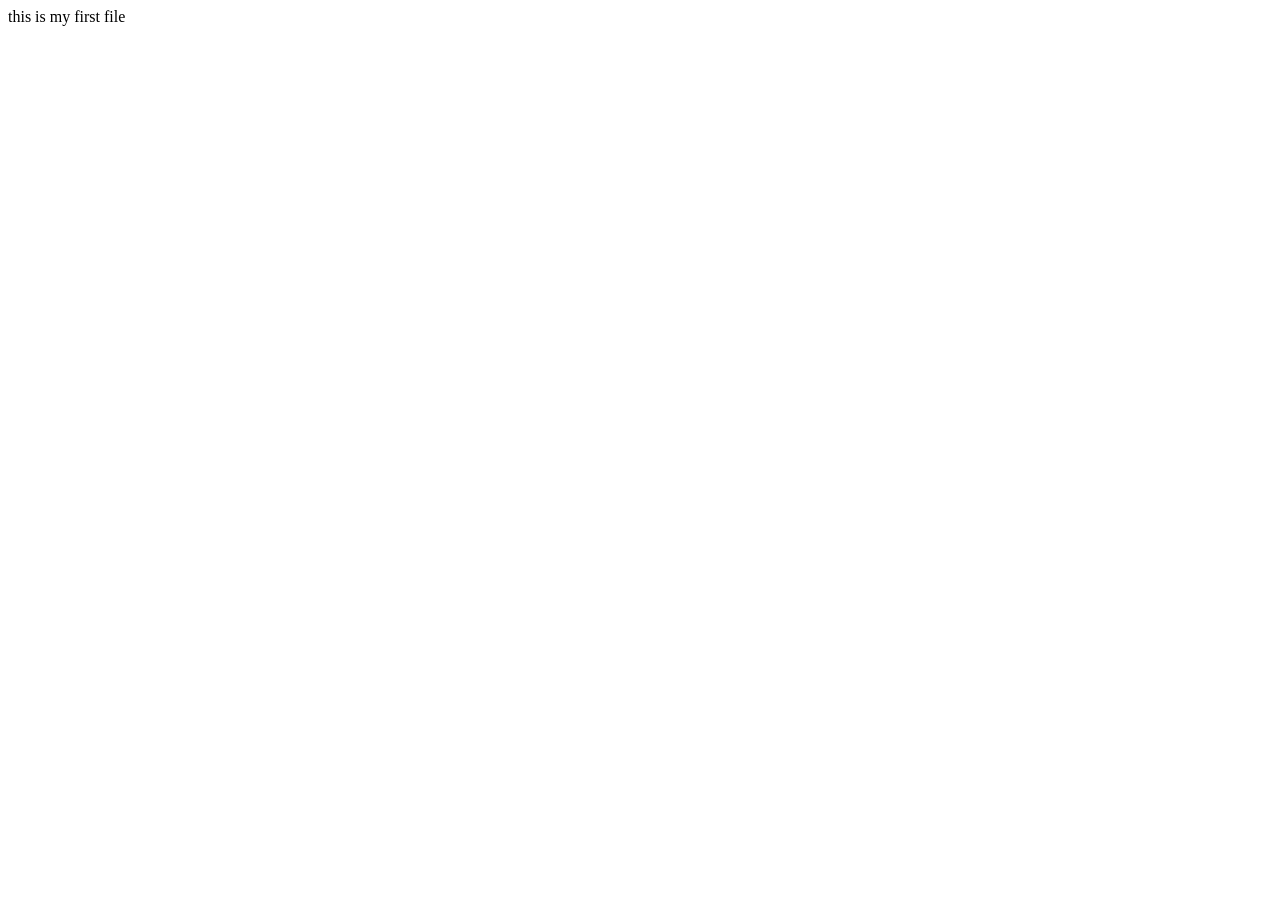
==== Personal_portfolio/index.html @ fd2598cf "Add Personal Portfolio HTML project" ====
<!DOCTYPE html>
<html lang="en">
<head>
    <meta charset="UTF-8">
    <meta name="viewport" content="width=device-width, initial-scale=1.0">
    <title>Portfolio</title>
</head>
<body>
    this is my first file 
</body>
</html>
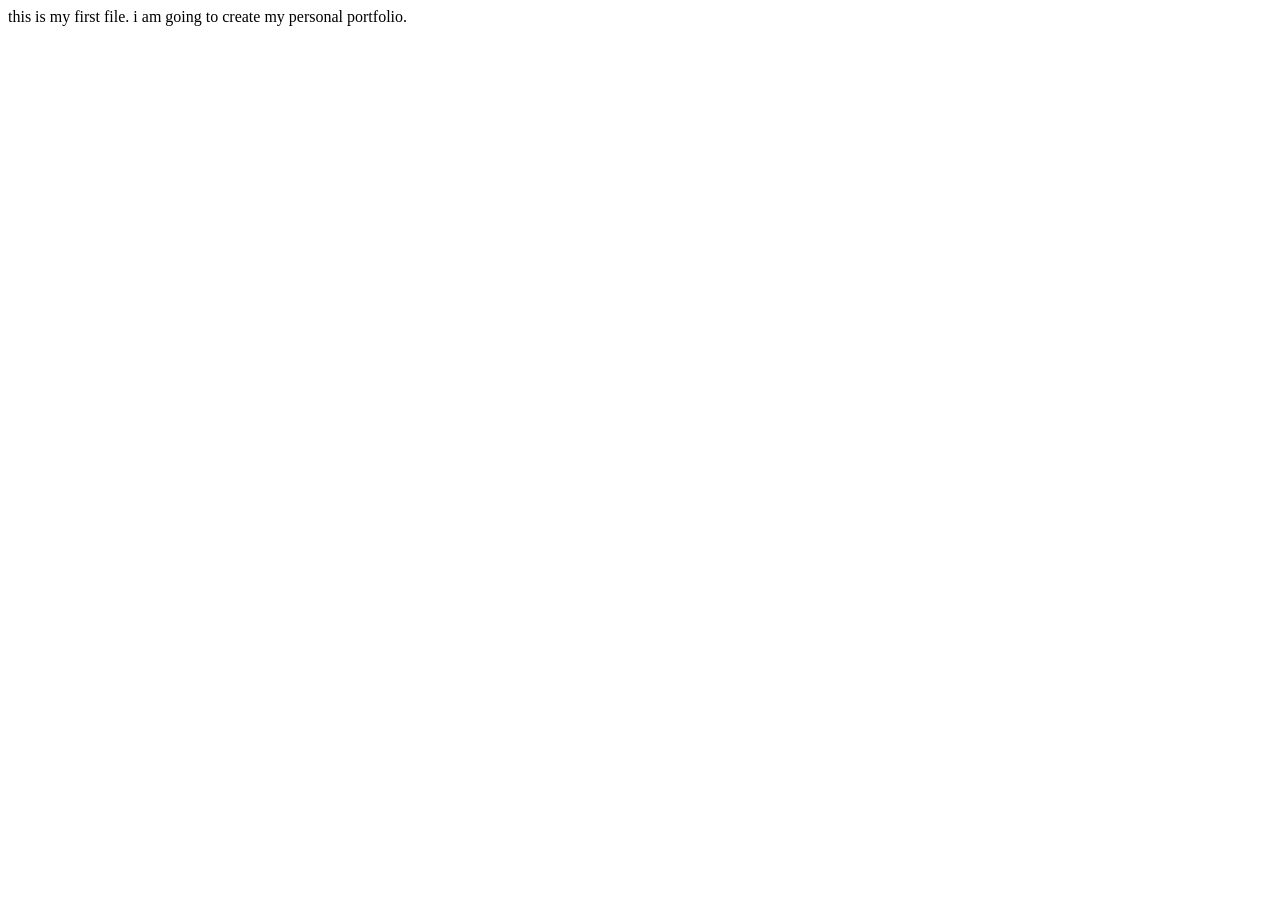
==== commit 61198e33: "started to create personal portfolio." ====
--- a/Personal_portfolio/index.html
+++ b/Personal_portfolio/index.html
@@ -6,6 +6,7 @@
     <title>Portfolio</title>
 </head>
 <body>
-    this is my first file 
+    this is my first file.
+    i am going to create my personal portfolio.
 </body>
 </html>
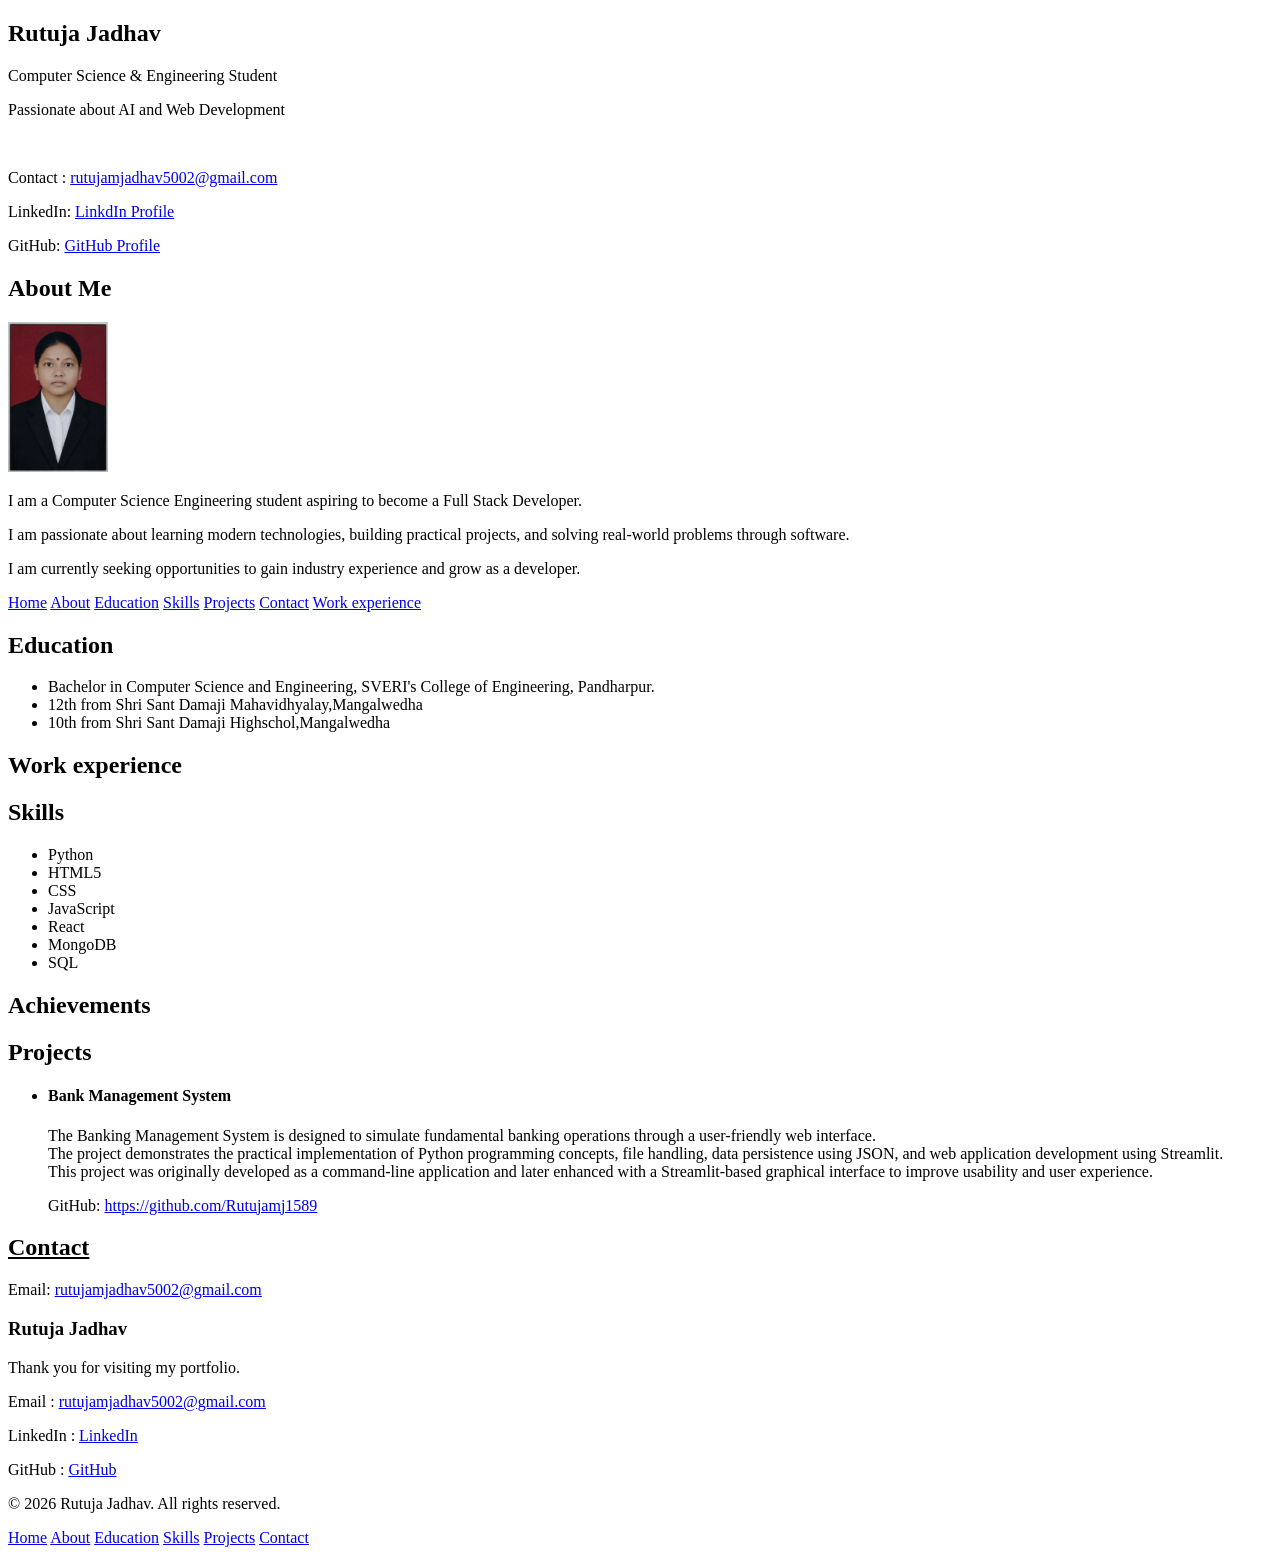
==== commit 02d67541: "Completed HTML structure of portfolio" ====
--- a/Personal_portfolio/index.html
+++ b/Personal_portfolio/index.html
@@ -3,10 +3,146 @@
 <head>
     <meta charset="UTF-8">
     <meta name="viewport" content="width=device-width, initial-scale=1.0">
-    <title>Portfolio</title>
+    <title>My Portfolio</title>
 </head>
 <body>
-    this is my first file.
-    i am going to create my personal portfolio.
+    <header>
+        <section id="home">
+            <h1> Rutuja Jadhav </h1>
+            <p>Computer Science & Engineering Student</p>
+            <p>Passionate about AI and Web Development</p>
+            <br/>
+            <p>Contact : <a href="mailto:rutujamjadhav5002@gmail.com" target="_blank" rel="noopener noreferrer"> rutujamjadhav5002@gmail.com</a></p>
+            <p>LinkedIn: <a href="https://www.linkedin.com/in/rutuja-jadhav-320203315" target="_blank" rel="noopener noreferrer"> LinkdIn Profile</a></p>
+            <p>GitHub: <a href="https://github.com/Rutujamj1589" target="_blank" rel="noopener noreferrer">GitHub Profile</a></p>
+        </section>
+
+        <section id="about">
+
+            <h2>About Me</h2>
+
+            <div>
+
+                <img src="image/image.png" alt="Rutuja   Jadhav" height="150">
+            </div>
+
+            <div>
+
+                <p>
+                    I am a Computer Science Engineering student aspiring to become a Full Stack Developer.
+                </p>
+
+                <p>
+                    I am passionate about learning modern technologies,   building practical projects, and solving real-world problems through software.
+                </p>
+
+                <p>
+                    I am currently seeking opportunities to gain industry experience and grow as a developer.
+                </p>
+
+            </div>
+
+        </section>
+    </header>
+    <nav>
+        <a href="#home">Home</a>
+        <a href="#about">About</a>
+        <a href="#education">Education</a>
+        <a href="#skills">Skills</a>
+        <a href="#projects">Projects</a>
+        <a href="#contact">Contact</a>
+        <a href="#work-experience">Work experience</a>
+    </nav>
+    <main>
+        <section id="education">
+            <h2>Education</h2>
+            <ul>
+                <li>Bachelor in Computer Science and Engineering, SVERI's College of Engineering, Pandharpur.</li>
+                <li>12th from Shri Sant Damaji Mahavidhyalay,Mangalwedha</li>
+                <li>10th from Shri Sant Damaji Highschol,Mangalwedha</li>
+                </ul>
+        </section>
+        <section id="work-experience">
+            <h2>Work experience</h2>
+            <p></p>
+        </section>
+
+        <section id="skills">
+            <h2>Skills</h2>
+            <ul>
+                <li>Python</li>
+                <li>HTML5</li>
+                <li>CSS</li>
+                <li>JavaScript</li>
+                <li>React</li>
+                <li>MongoDB</li>
+                <li>SQL</li>
+            </ul>
+        </section>
+        <section>
+            <h2>Achievements</h2>
+        </section>
+        <section id="projects">
+            <h2>Projects</h2>
+            <ul>
+                <li> <h4>Bank Management System</h4></li>
+                <p>The Banking Management System is designed to simulate fundamental banking operations through a user-friendly web interface.<br/> The project demonstrates the practical implementation of Python programming concepts, file handling, data persistence using JSON, and web application development using Streamlit.<br/>
+
+                This project was originally developed as a command-line application and later enhanced with a Streamlit-based graphical interface to improve usability and user experience.</p>
+
+                <p>GitHub: <a href="https://github.com/Rutujamj1589" target="_blank" rel="noopener noreferrer">https://github.com/Rutujamj1589</a>
+                </p>
+            </ul>   
+        </section>
+        <section id="contact">
+            <h2><u>Contact</u></h2>
+            <p>Email: <a href="mailto:rutujamjadhav5002@gmail.com" target="_blank" rel="noopener noreferrer"">rutujamjadhav5002@gmail.com</a></p>
+
+        </section>
+    </main>
+
+    <footer>
+
+    <h3>Rutuja Jadhav</h3>
+
+    <p>Thank you for visiting my portfolio.</p>
+
+    <p>
+        Email :
+        <a href="mailto:rutujamjadhav5002@gmail.com">
+            rutujamjadhav5002@gmail.com
+        </a>
+    </p>
+
+    <p>
+        LinkedIn :
+        <a href="https://www.linkedin.com/in/rutuja-jadhav-320203315" target="_blank" rel="noopener noreferrer">LinkedIn</a>
+    </p>
+
+    <p>
+        GitHub :
+        <a href="https://github.com/Rutujamj1589" target="_blank" rel="noopener noreferrer">GitHub</a>
+    </p>
+
+    <p>© 2026 Rutuja Jadhav. All rights reserved.</p>
+
+</footer>
+
+<nav>
+    <a href="#home">Home</a>
+    <a href="#about">About</a>
+    <a href="#education">Education</a>
+    <a href="#skills">Skills</a>
+    <a href="#projects">Projects</a>
+    <a href="#contact">Contact</a>
+</nav>
+
+
+
+
+
+
+    
+    
 </body>
 </html>
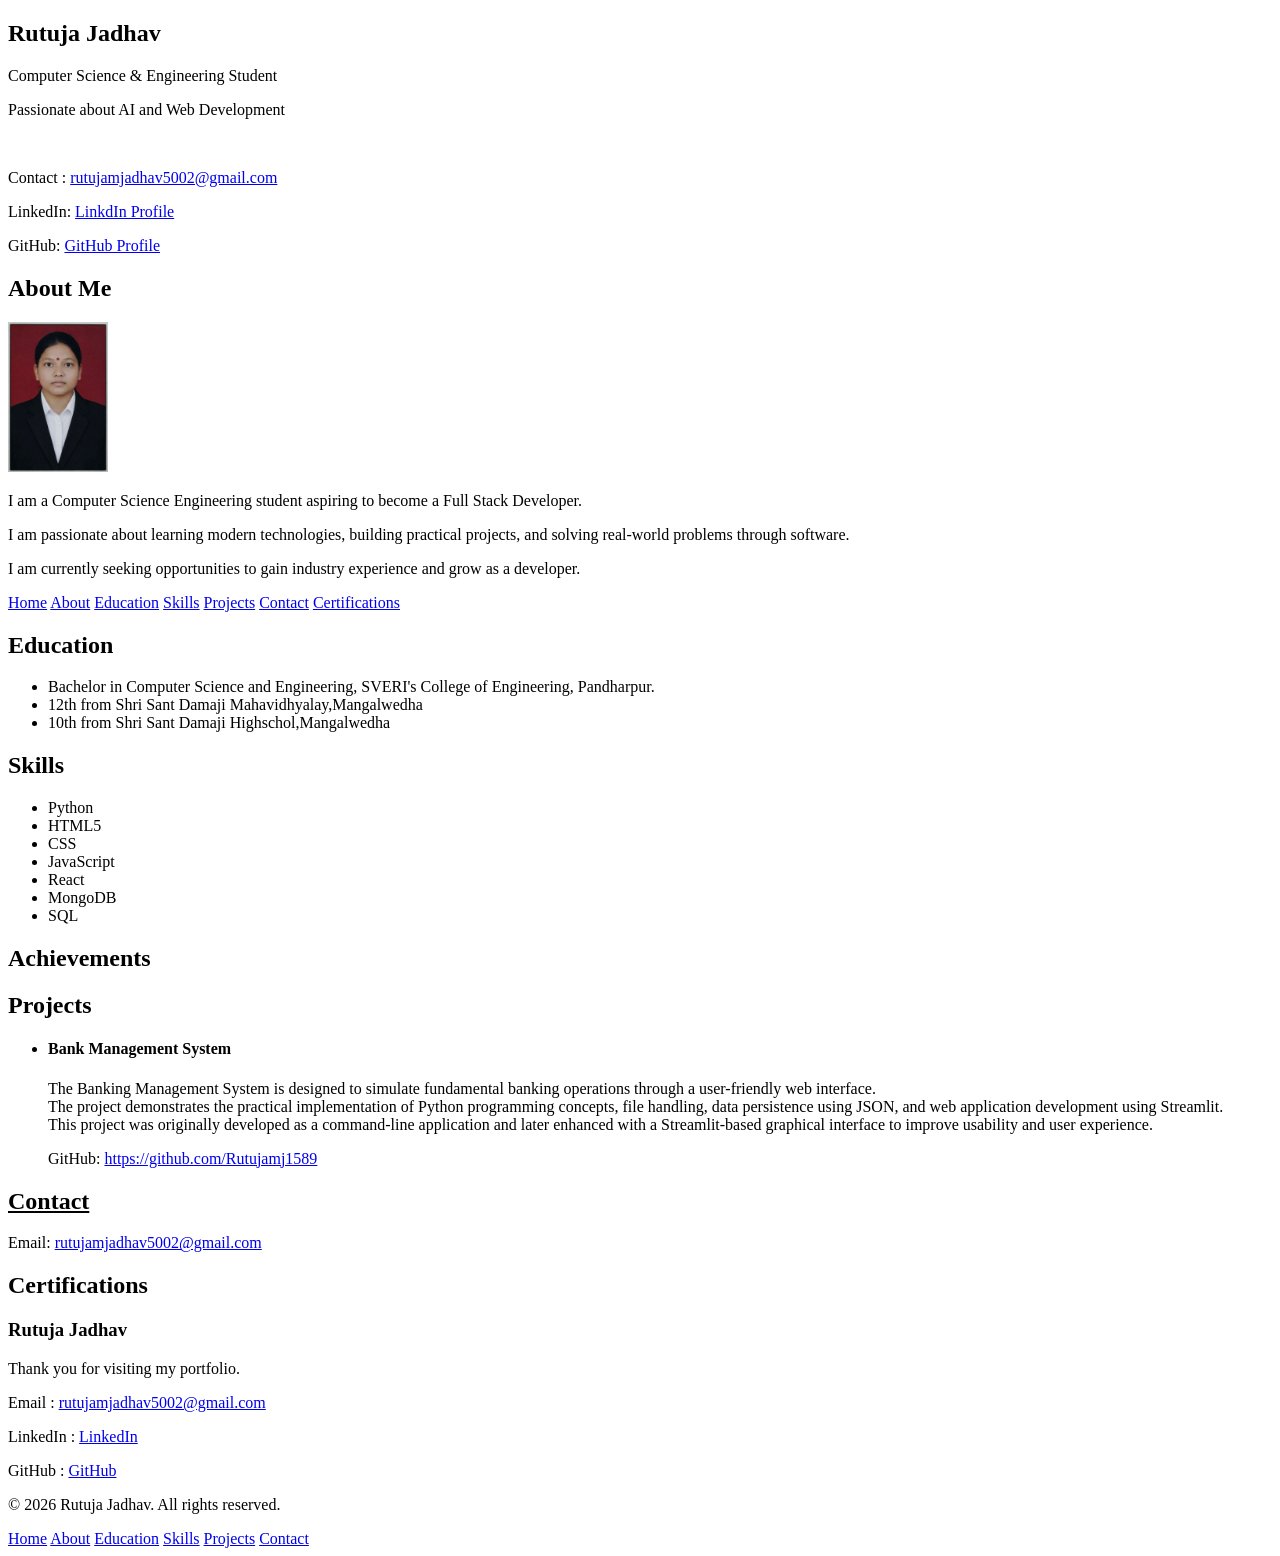
==== commit 8b63cbbd: "added the certification section" ====
--- a/Personal_portfolio/index.html
+++ b/Personal_portfolio/index.html
@@ -51,7 +51,7 @@
         <a href="#skills">Skills</a>
         <a href="#projects">Projects</a>
         <a href="#contact">Contact</a>
-        <a href="#work-experience">Work experience</a>
+        <a href="#certifications">Certifications</a>
     </nav>
     <main>
         <section id="education">
@@ -62,10 +62,7 @@
                 <li>10th from Shri Sant Damaji Highschol,Mangalwedha</li>
                 </ul>
         </section>
-        <section id="work-experience">
-            <h2>Work experience</h2>
-            <p></p>
-        </section>
+        
 
         <section id="skills">
             <h2>Skills</h2>
@@ -98,6 +95,11 @@
             <h2><u>Contact</u></h2>
             <p>Email: <a href="mailto:rutujamjadhav5002@gmail.com" target="_blank" rel="noopener noreferrer"">rutujamjadhav5002@gmail.com</a></p>
 
+        </section>
+        <section>
+            <h2>Certifications</h2>
+
+                      
         </section>
     </main>
 
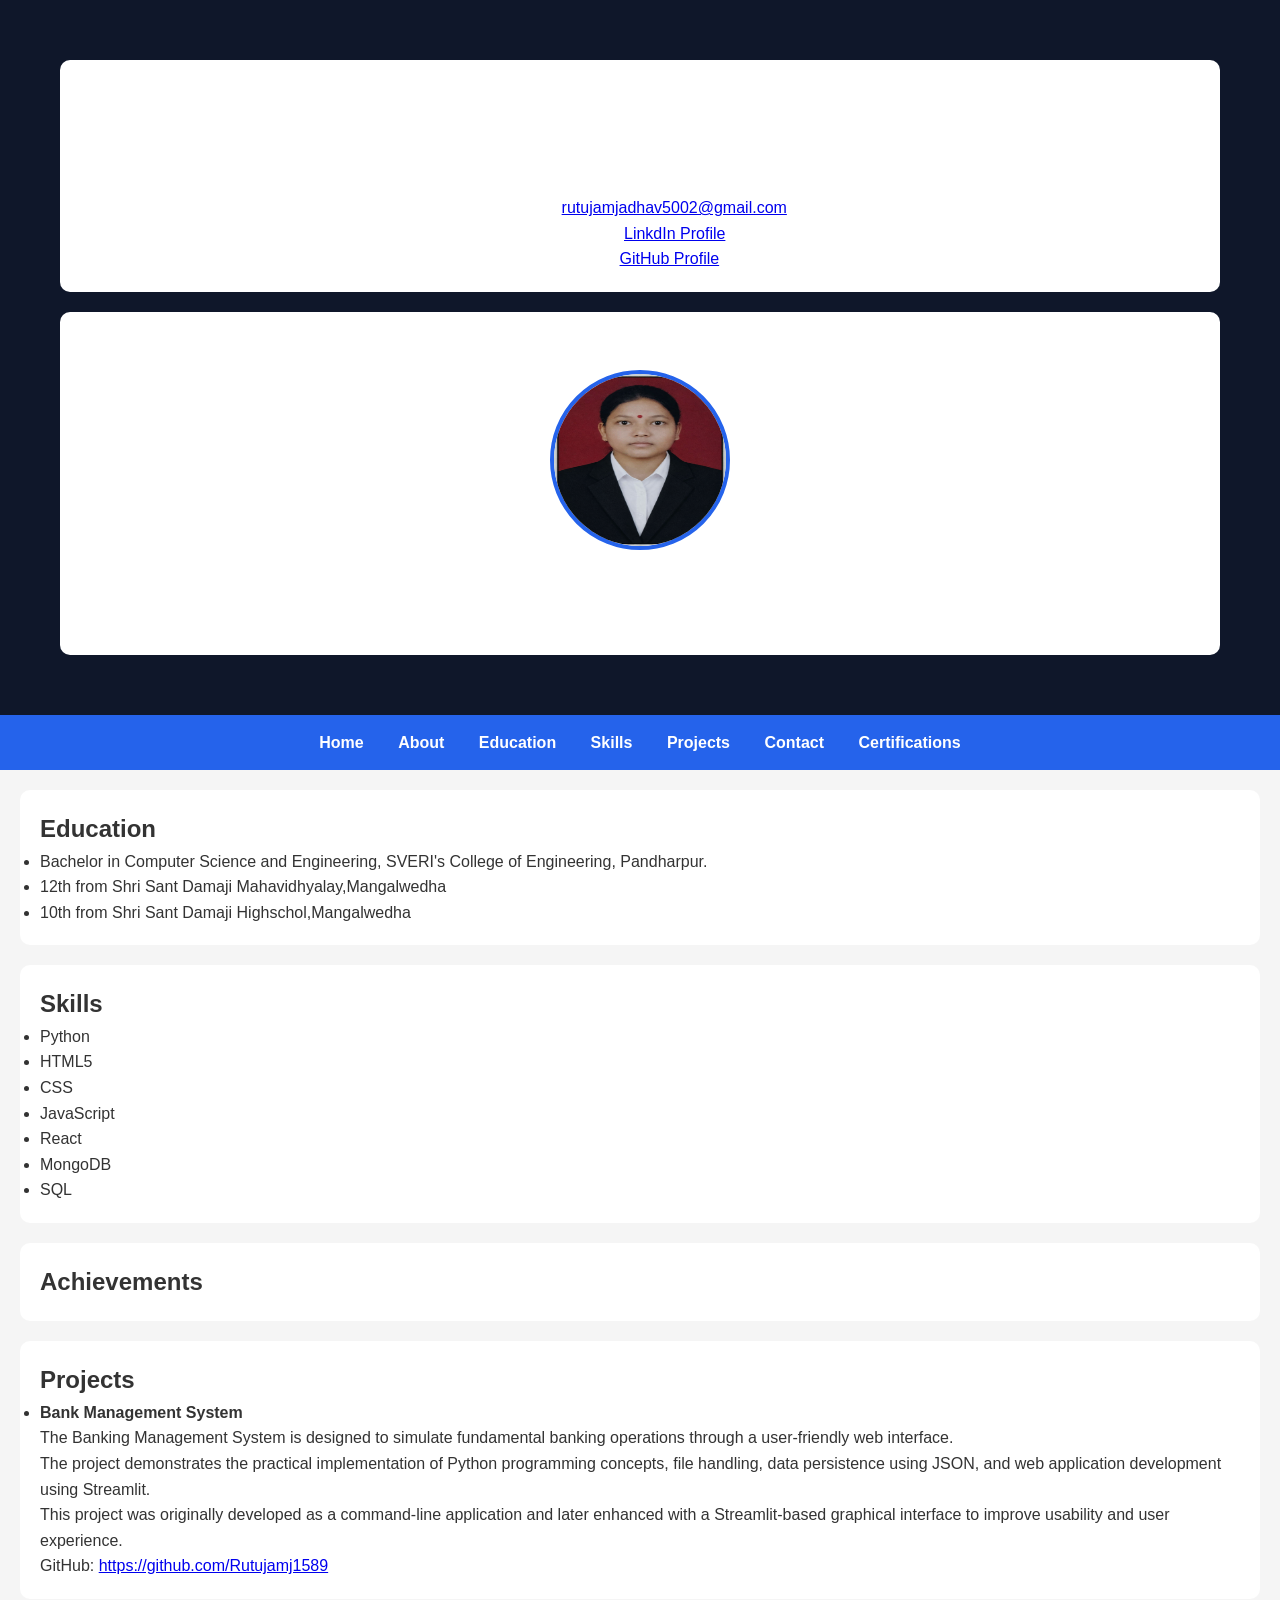
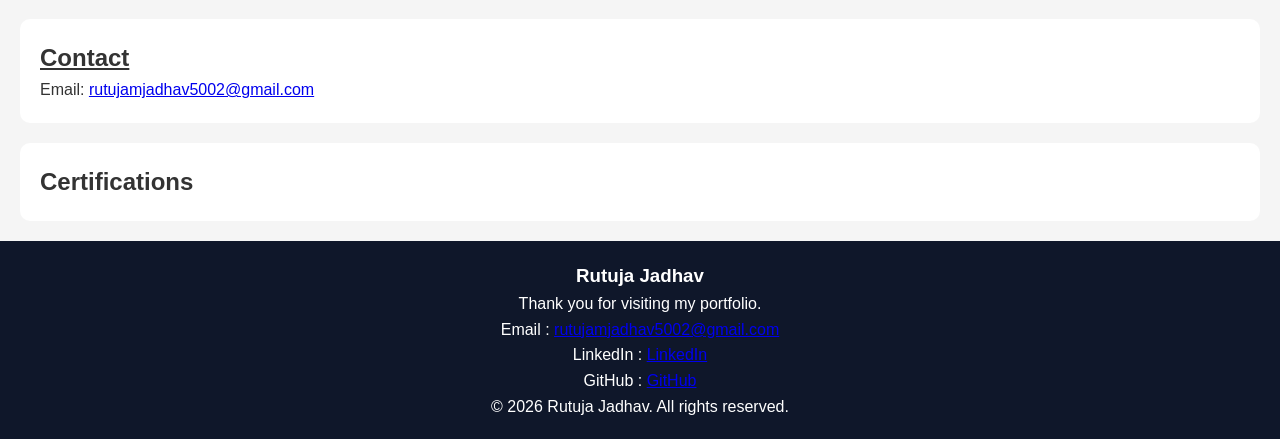
==== commit cb922788: "update the portfolio using basics of css for learning purpose" ====
--- a/Personal_portfolio/index.html
+++ b/Personal_portfolio/index.html
@@ -4,6 +4,7 @@
     <meta charset="UTF-8">
     <meta name="viewport" content="width=device-width, initial-scale=1.0">
     <title>My Portfolio</title>
+    <link rel="stylesheet" href="style.css">
 </head>
 <body>
     <header>
@@ -130,14 +131,7 @@
 
 </footer>
 
-<nav>
-    <a href="#home">Home</a>
-    <a href="#about">About</a>
-    <a href="#education">Education</a>
-    <a href="#skills">Skills</a>
-    <a href="#projects">Projects</a>
-    <a href="#contact">Contact</a>
-</nav>
+
 
 
 
--- a/Personal_portfolio/style.css
+++ b/Personal_portfolio/style.css
@@ -0,0 +1,64 @@
+body{
+    background-color: red;
+}
+
+
+*{
+    margin:0;
+    padding:0;
+    box-sizing:border-box;
+}
+
+body{
+    font-family:Arial, Helvetica, sans-serif;
+    background:#f5f5f5;
+    color:#333;
+    line-height:1.6;
+}
+
+header{
+    background:#0f172a;
+    color:white;
+    text-align:center;
+    padding:40px;
+}
+
+nav{
+    background:#2563eb;
+    padding:15px;
+    text-align:center;
+}
+
+nav a{
+    color:white;
+    text-decoration:none;
+    margin:15px;
+    font-weight:bold;
+}
+
+nav a:hover{
+    color:yellow;
+}
+
+
+section{
+    background:white;
+    margin:20px;
+    padding:20px;
+    border-radius:10px;
+}
+
+
+img{
+    width:180px;
+    height:180px;
+    border-radius:50%;
+    border:4px solid #2563eb;
+}
+
+footer{
+    background:#0f172a;
+    color:white;
+    text-align:center;
+    padding:20px;
+}
